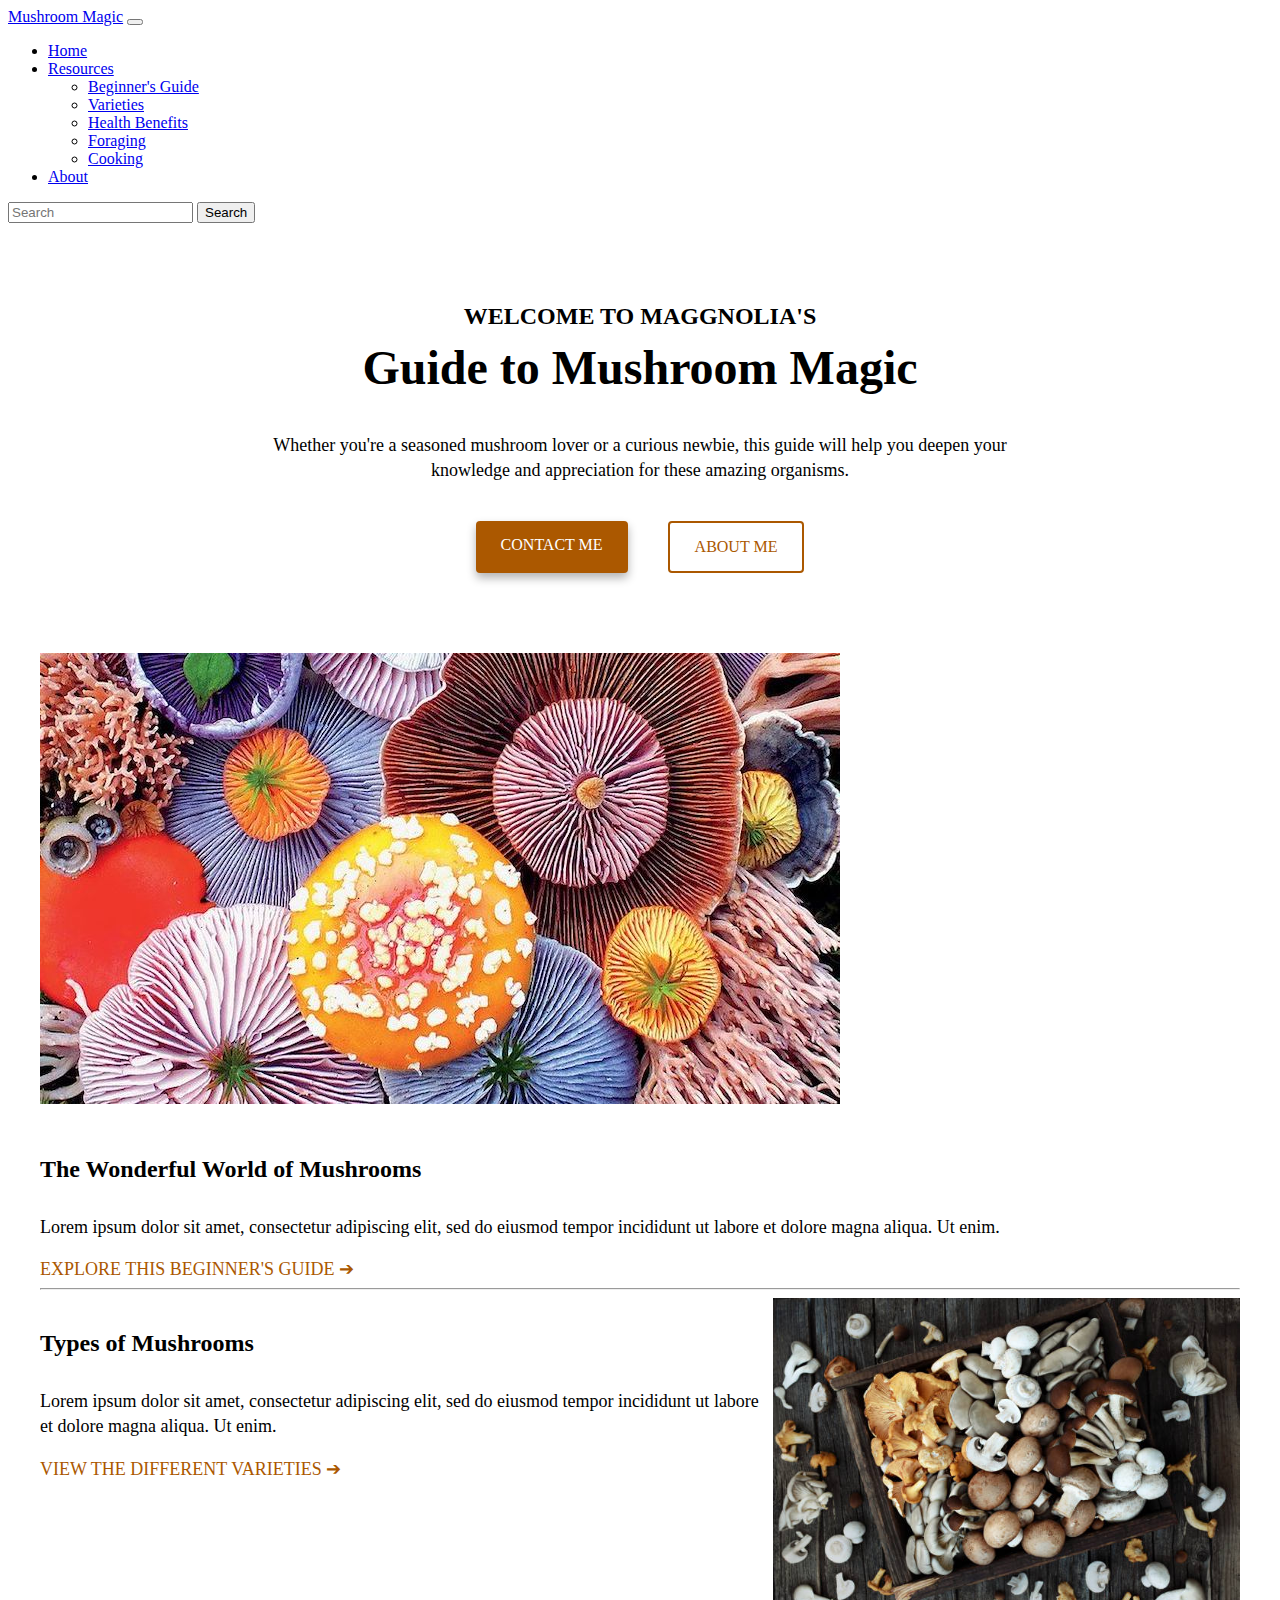
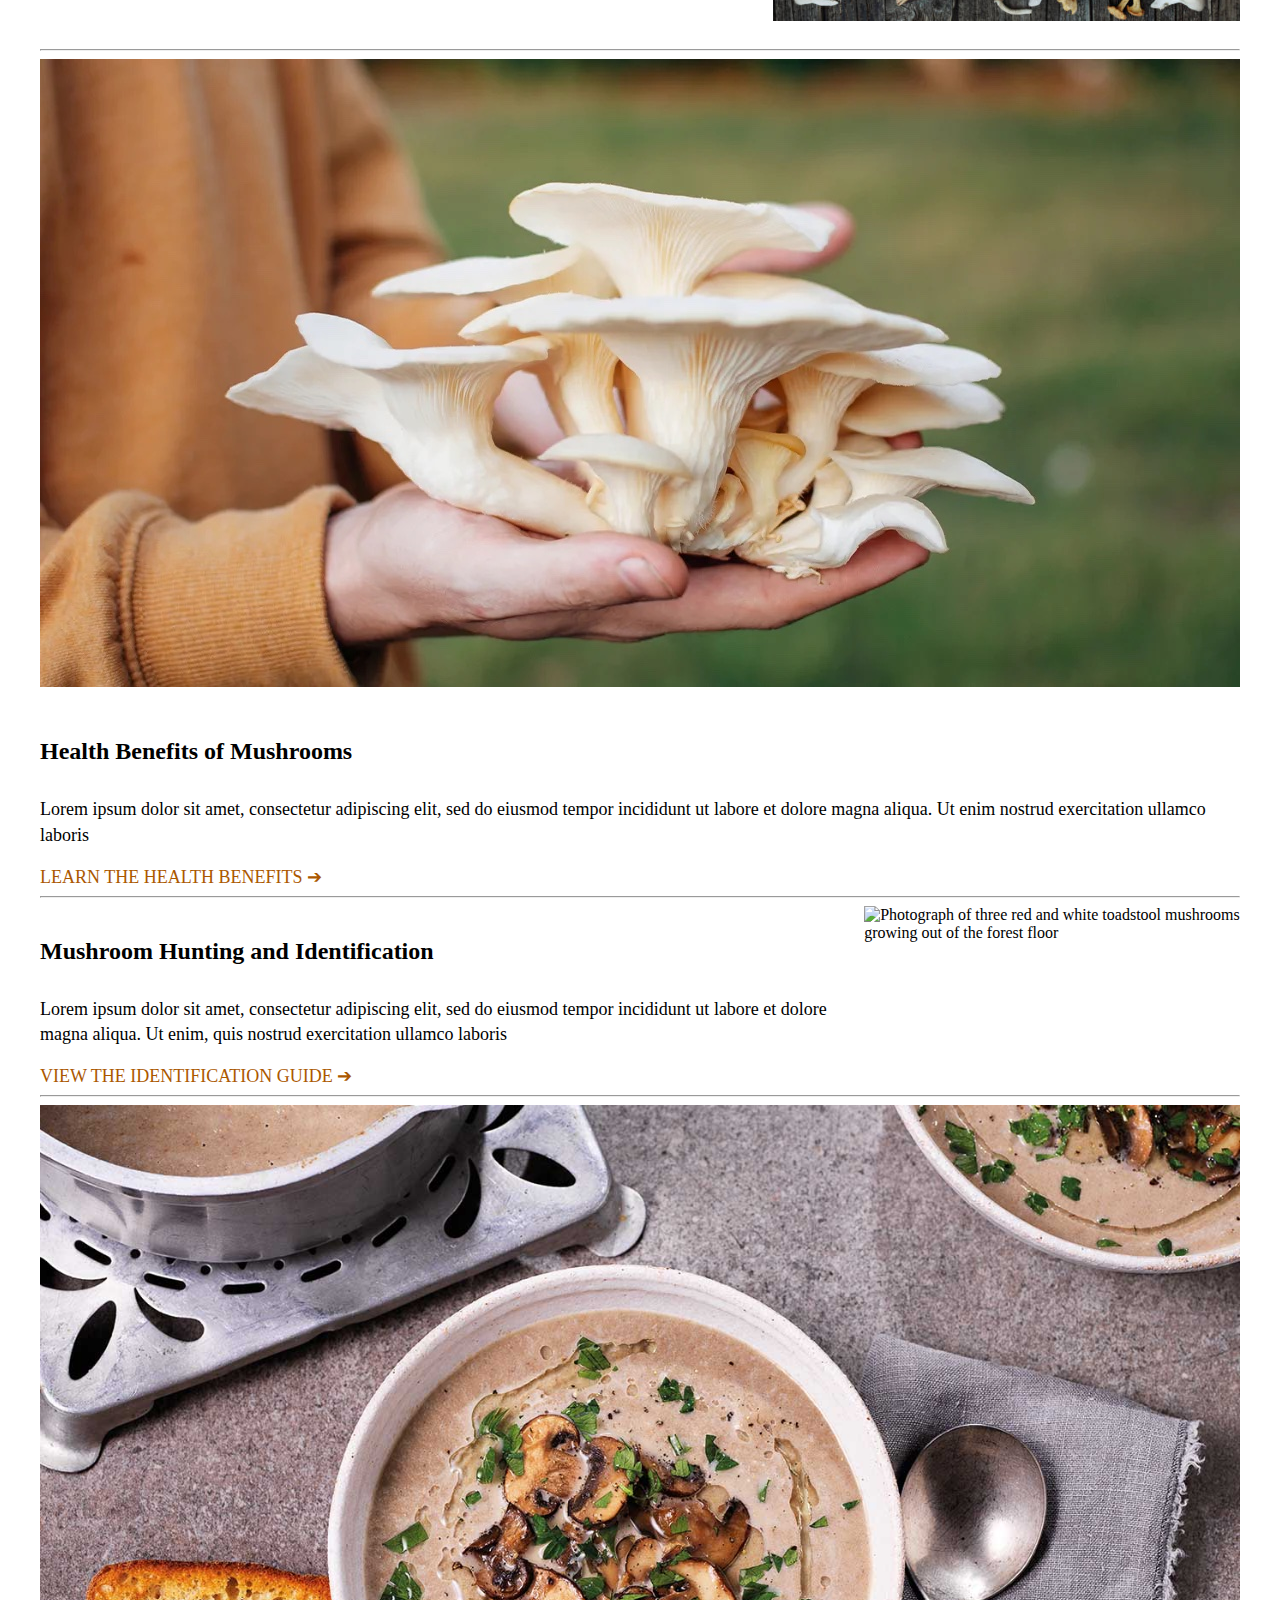
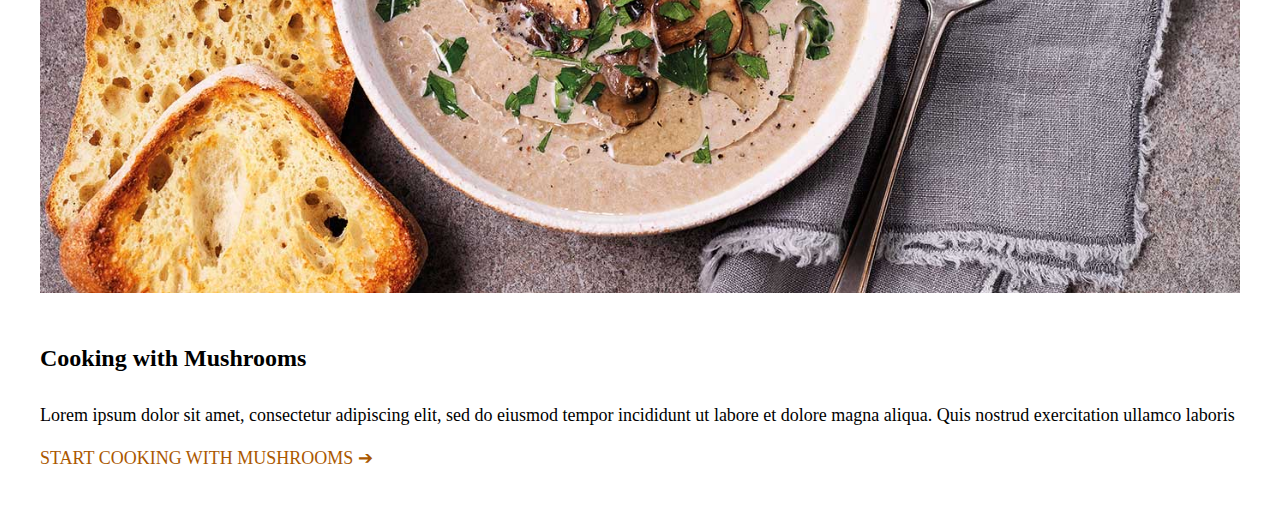
==== index.html @ 5e84adf8 "reorganize" ====
<!DOCTYPE html>
<html lang="en">
  <head>
    <meta charset="UTF-8" />
    <meta http-equiv="X-UA-Compatible" content="IE=edge" />
    <meta name="viewport" content="width=device-width, initial-scale=1.0" />
    <link
      href="https://cdn.jsdelivr.net/npm/bootstrap@5.3.0-alpha3/dist/css/bootstrap.min.css"
      rel="stylesheet"
      integrity="sha384-KK94CHFLLe+nY2dmCWGMq91rCGa5gtU4mk92HdvYe+M/SXH301p5ILy+dN9+nJOZ"
      crossorigin="anonymous"
    />
    <title>Maggnolia's Mushroom Magic - Homepage</title>
    <link rel="stylesheet" href="/src/style.css" />
  </head>
  <body>
    <nav class="navbar navbar-expand-lg bg-body-tertiary">
      <div class="container-fluid">
        <a class="navbar-brand" href="/">Mushroom Magic</a>
        <button
          class="navbar-toggler"
          type="button"
          data-bs-toggle="collapse"
          data-bs-target="#navbarSupportedContent"
          aria-controls="navbarSupportedContent"
          aria-expanded="false"
          aria-label="Toggle navigation"
        >
          <span class="navbar-toggler-icon"></span>
        </button>
        <div class="collapse navbar-collapse" id="navbarSupportedContent">
          <ul class="navbar-nav me-auto mb-2 mb-lg-0">
            <li class="nav-item">
              <a class="nav-link active" aria-current="page" href="/">Home</a>
            </li>
            <li class="nav-item dropdown">
              <a
                class="nav-link dropdown-toggle"
                href="/herbs.html"
                role="button"
                data-bs-toggle="dropdown"
                aria-expanded="false"
              >
                Resources
              </a>
              <ul class="dropdown-menu">
                <li>
                  <a class="dropdown-item" href="/pages/beginners.html"
                    >Beginner's Guide</a
                  >
                </li>
                <li>
                  <a class="dropdown-item" href="/pages/varieties.html"
                    >Varieties</a
                  >
                </li>
                <li>
                  <a class="dropdown-item" href="/pages/health.html"
                    >Health Benefits</a
                  >
                </li>
                <li>
                  <a class="dropdown-item" href="/pages/foraging.html"
                    >Foraging</a
                  >
                </li>
                <li>
                  <a class="dropdown-item" href="/pages/cooking.html"
                    >Cooking</a
                  >
                </li>
              </ul>
            </li>
            <li class="nav-item">
              <a class="nav-link" href="/about.html">About</a>
            </li>
          </ul>
          <form class="d-flex" role="search">
            <input
              class="form-control me-2"
              type="search"
              placeholder="Search"
              aria-label="Search"
            />
            <button class="btn btn-outline-success" type="submit">
              Search
            </button>
          </form>
        </div>
      </div>
    </nav>
    <section class="basic">
      <h2>Welcome to Maggnolia's</h2>
      <h1>Guide to Mushroom Magic</h1>
      <p>
        Whether you're a seasoned mushroom lover or a curious newbie, this guide
        will help you deepen your knowledge and appreciation for these amazing
        organisms.
      </p>
      <div class="navigation-links">
        <a href="/about.html#contact" class="contact-link">Contact me</a>
        <a href="/about.html" class="about-link">About me</a>
      </div>
    </section>
    <section class="guides">
      <div class="container">
        <div class="row">
          <div class="col-sm-12 col-md-6">
            <img
              class="thumbnails"
              src="/img/mushrooms/wonderful-world.jpg"
              alt="Photograph of several brightly colored mushrooms."
            />
          </div>
          <div class="col-sm-12 col-md-6">
            <div class="intro">
              <h4>The Wonderful World of Mushrooms</h4>
              <p>
                Lorem ipsum dolor sit amet, consectetur adipiscing elit, sed do
                eiusmod tempor incididunt ut labore et dolore magna aliqua. Ut
                enim.
              </p>
              <a
                href="/pages/beginners.html"
                target="_blank"
                title="beginner's guide about mushrooms"
                >Explore this beginner's guide ➔</a
              >
            </div>
          </div>
        </div>
        <hr />
        <div class="row alt">
          <div class="col-sm-12 col-md-6">
            <img
              class="thumbnails"
              src="/img/mushrooms/mushroom-types.jpg"
              alt="Photograph of various different species of mushrooms."
            />
          </div>
          <div class="col-sm-12 col-md-6">
            <div class="intro">
              <h4>Types of Mushrooms</h4>
              <p>
                Lorem ipsum dolor sit amet, consectetur adipiscing elit, sed do
                eiusmod tempor incididunt ut labore et dolore magna aliqua. Ut
                enim.
              </p>
              <a
                href="/pages/varieties.html"
                target="_blank"
                title="guide to mushroom varieties"
                >View the different varieties ➔</a
              >
            </div>
          </div>
        </div>
        <hr />
        <div class="row">
          <div class="col-sm-12 col-md-6">
            <img
              class="thumbnails"
              src="/img/mushrooms/health-benefits.jpg"
              alt="Photograph of hands holding a large cluster of oystere mushrooms."
            />
          </div>
          <div class="col-sm-12 col-md-6">
            <div class="intro">
              <h4>Health Benefits of Mushrooms</h4>
              <p>
                Lorem ipsum dolor sit amet, consectetur adipiscing elit, sed do
                eiusmod tempor incididunt ut labore et dolore magna aliqua. Ut
                enim nostrud exercitation ullamco laboris
              </p>
              <a
                href="/pages/health.html"
                target="_blank"
                title="mushroom health benefit guide"
                >Learn the health benefits ➔</a
              >
            </div>
          </div>
        </div>
        <hr />
        <div class="row alt">
          <div class="col-sm-12 col-md-6">
            <img
              class="thumbnails"
              src="/img/mushrooms/hunting-id.jpg"
              alt="Photograph of three red and white toadstool mushrooms growing out of the forest floor"
            />
          </div>
          <div class="col-sm-12 col-md-6">
            <div class="intro">
              <h4>Mushroom Hunting and Identification</h4>
              <p>
                Lorem ipsum dolor sit amet, consectetur adipiscing elit, sed do
                eiusmod tempor incididunt ut labore et dolore magna aliqua. Ut
                enim, quis nostrud exercitation ullamco laboris
              </p>
              <a
                href="/pages/foraging.html"
                target="_blank"
                title="mushroom hunting and identification guide"
                >View the identification guide ➔</a
              >
            </div>
          </div>
        </div>
        <hr />
        <div class="row">
          <div class="col-sm-12 col-md-6">
            <img
              class="thumbnails"
              src="/img/mushrooms/mushroom-cooking.jpg"
              alt="Photograph of mushroom soup, garnished with sauteed mushrooms"
            />
          </div>
          <div class="col-sm-12 col-md-6">
            <div class="intro">
              <h4>Cooking with Mushrooms</h4>
              <p>
                Lorem ipsum dolor sit amet, consectetur adipiscing elit, sed do
                eiusmod tempor incididunt ut labore et dolore magna aliqua. Quis
                nostrud exercitation ullamco laboris
              </p>
              <a
                href="/pages/cooking.html"
                target="_blank"
                title="guide to cooking with mushrooms"
                >Start cooking with mushrooms ➔</a
              >
            </div>
          </div>
        </div>
      </div>
    </section>
    <script
      src="https://cdn.jsdelivr.net/npm/bootstrap@5.3.0-alpha3/dist/js/bootstrap.bundle.min.js"
      integrity="sha384-ENjdO4Dr2bkBIFxQpeoTz1HIcje39Wm4jDKdf19U8gI4ddQ3GYNS7NTKfAdVQSZe"
      crossorigin="anonymous"
    ></script>
  </body>
</html>
---- src/style.css ----
:root {
  --primary-color: #ab5800;
  --secondary-color: #faefe3;
  --highlight-color: #e76000;
  --box-shadow: 0 5px 10px rgba(0, 0, 0, 0.3);
}

.basic {
  margin: 80px auto;
  max-width: 800px;
}

.guides {
  margin: 60px auto;
  max-width: 1200px;
}

h1,
h2,
h3 {
  text-align: center;
  margin: 0;
}

h2 {
  text-transform: uppercase;
  padding-bottom: 10px;
}

p {
  padding: 20px;
  border-radius: 4px;
  line-height: 1.4;
  text-align: center;
}

.navigation-links {
  display: flex;
  justify-content: center;
}

.navigation-links a {
  margin: 0 20px;
  border-radius: 4px;
  padding: 15px 25px;
  text-decoration: none;
  text-transform: uppercase;
  font-weight: 500;
}

.contact-link {
  background: var(--primary-color);
  box-shadow: var(--box-shadow);
  color: white;
}

.about-link {
  color: var(--primary-color);
  border: 2px solid var(--primary-color);
  text-transform: uppercase;
}

.contact-link:hover {
  background: var(--highlight-color);
}

.about-link:hover {
  color: var(--highlight-color);
  border: 2px solid var(--highlight-color);
}

.email-link {
  display: flex;
  justify-content: center;
  color: var(--primary-color);
  text-decoration: none;
}

.email-link:hover {
  text-decoration: underline;
}

.thumbnails {
  max-width: 100%;
  height: auto;
  margin-bottom: 1rem;
}

.intro p {
  text-align: left;
  padding: 0rem;
}

.intro a {
  color: var(--primary-color);
  text-decoration: none;
  text-transform: uppercase;
}

.intro a:hover {
  color: var(--highlight-color);
  text-decoration: none;
  text-transform: uppercase;
}

.alt {
  display: flex;
  flex-direction: row-reverse;
}

nav {
  position: sticky;
}

/* --------- MEDIA QUERIES --------- */

h1 {
  font-size: 36px;
}

h2 {
  font-size: 24px;
}
h4 {
  font-size: 20px;
}

p {
  font-size: 16px;
}

.intro a {
  font-size: 16px;
}

@media (min-width: 768px) {
  h1 {
    font-size: 48px;
  }

  h2 {
    font-size: 24px;
  }

  h4 {
    font-size: 24px;
  }

  p {
    font-size: 18px;
  }

  .intro a {
    font-size: 18px;
  }
}
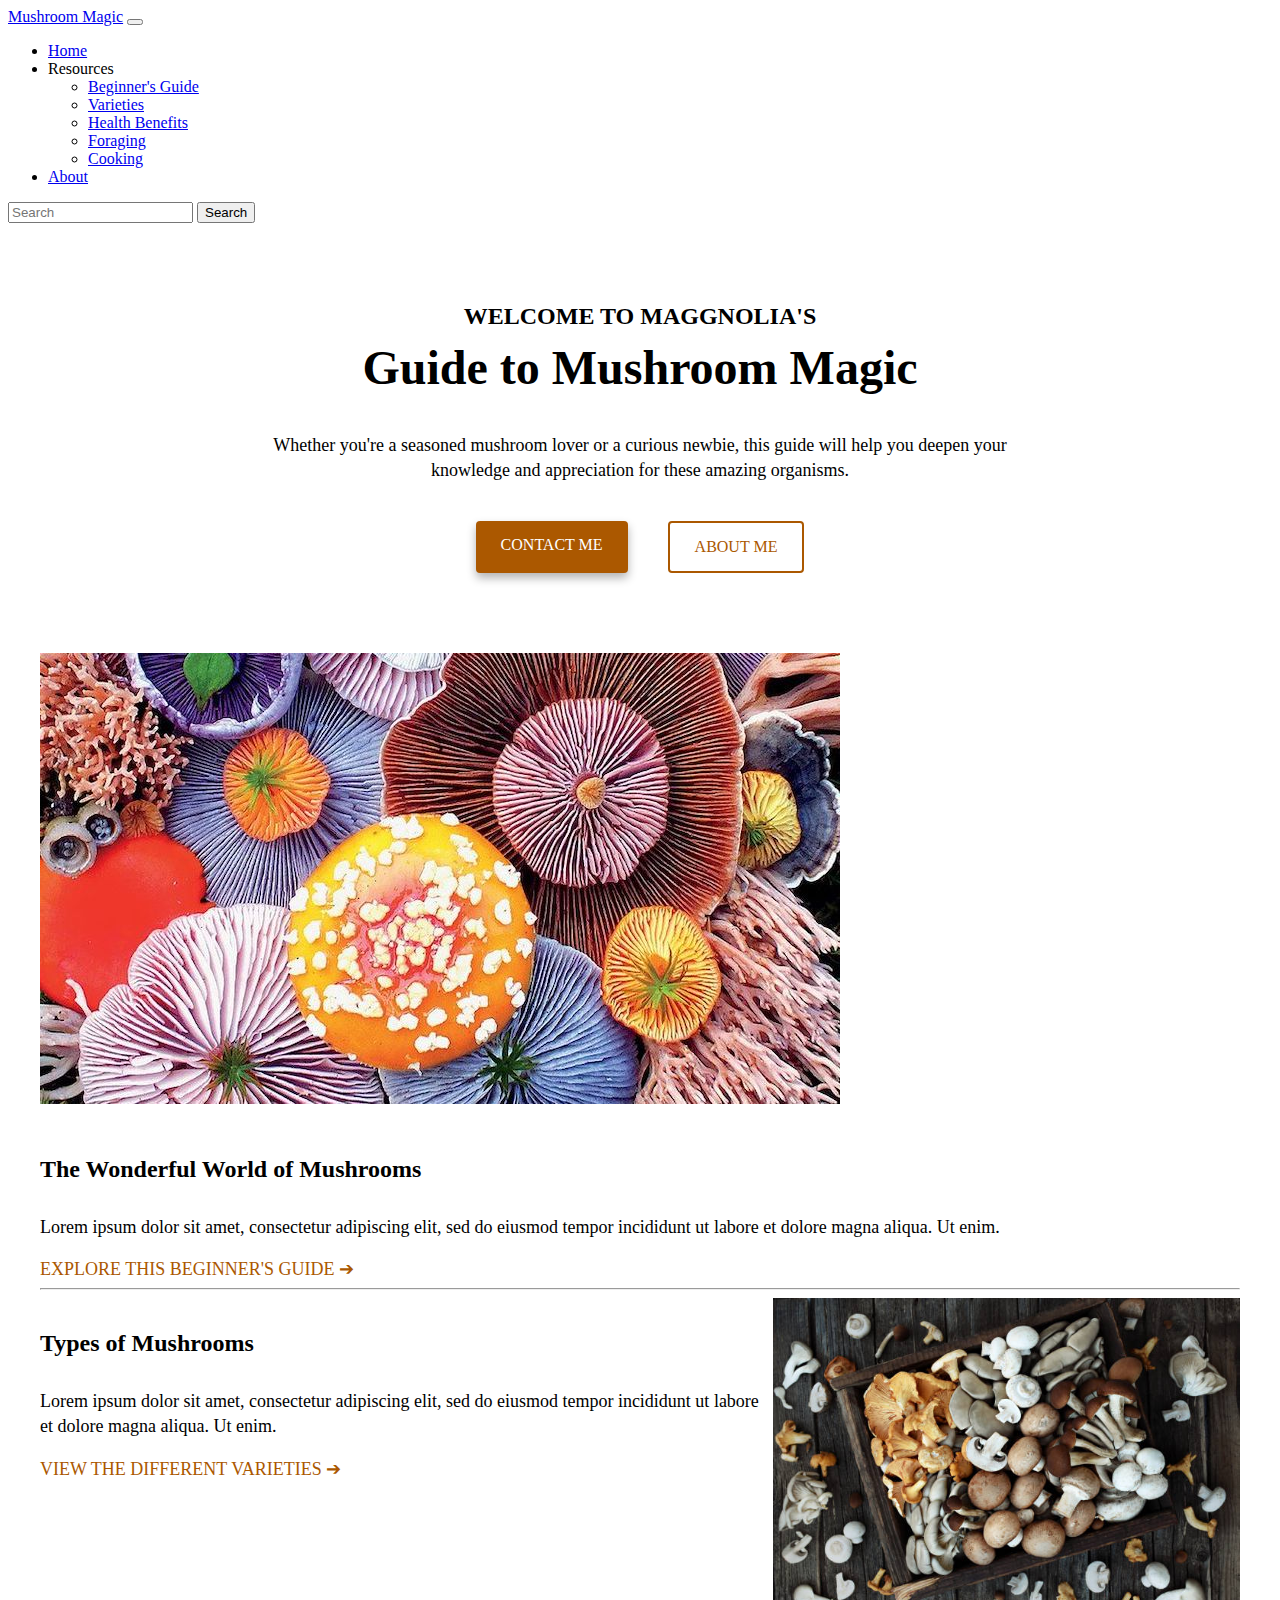
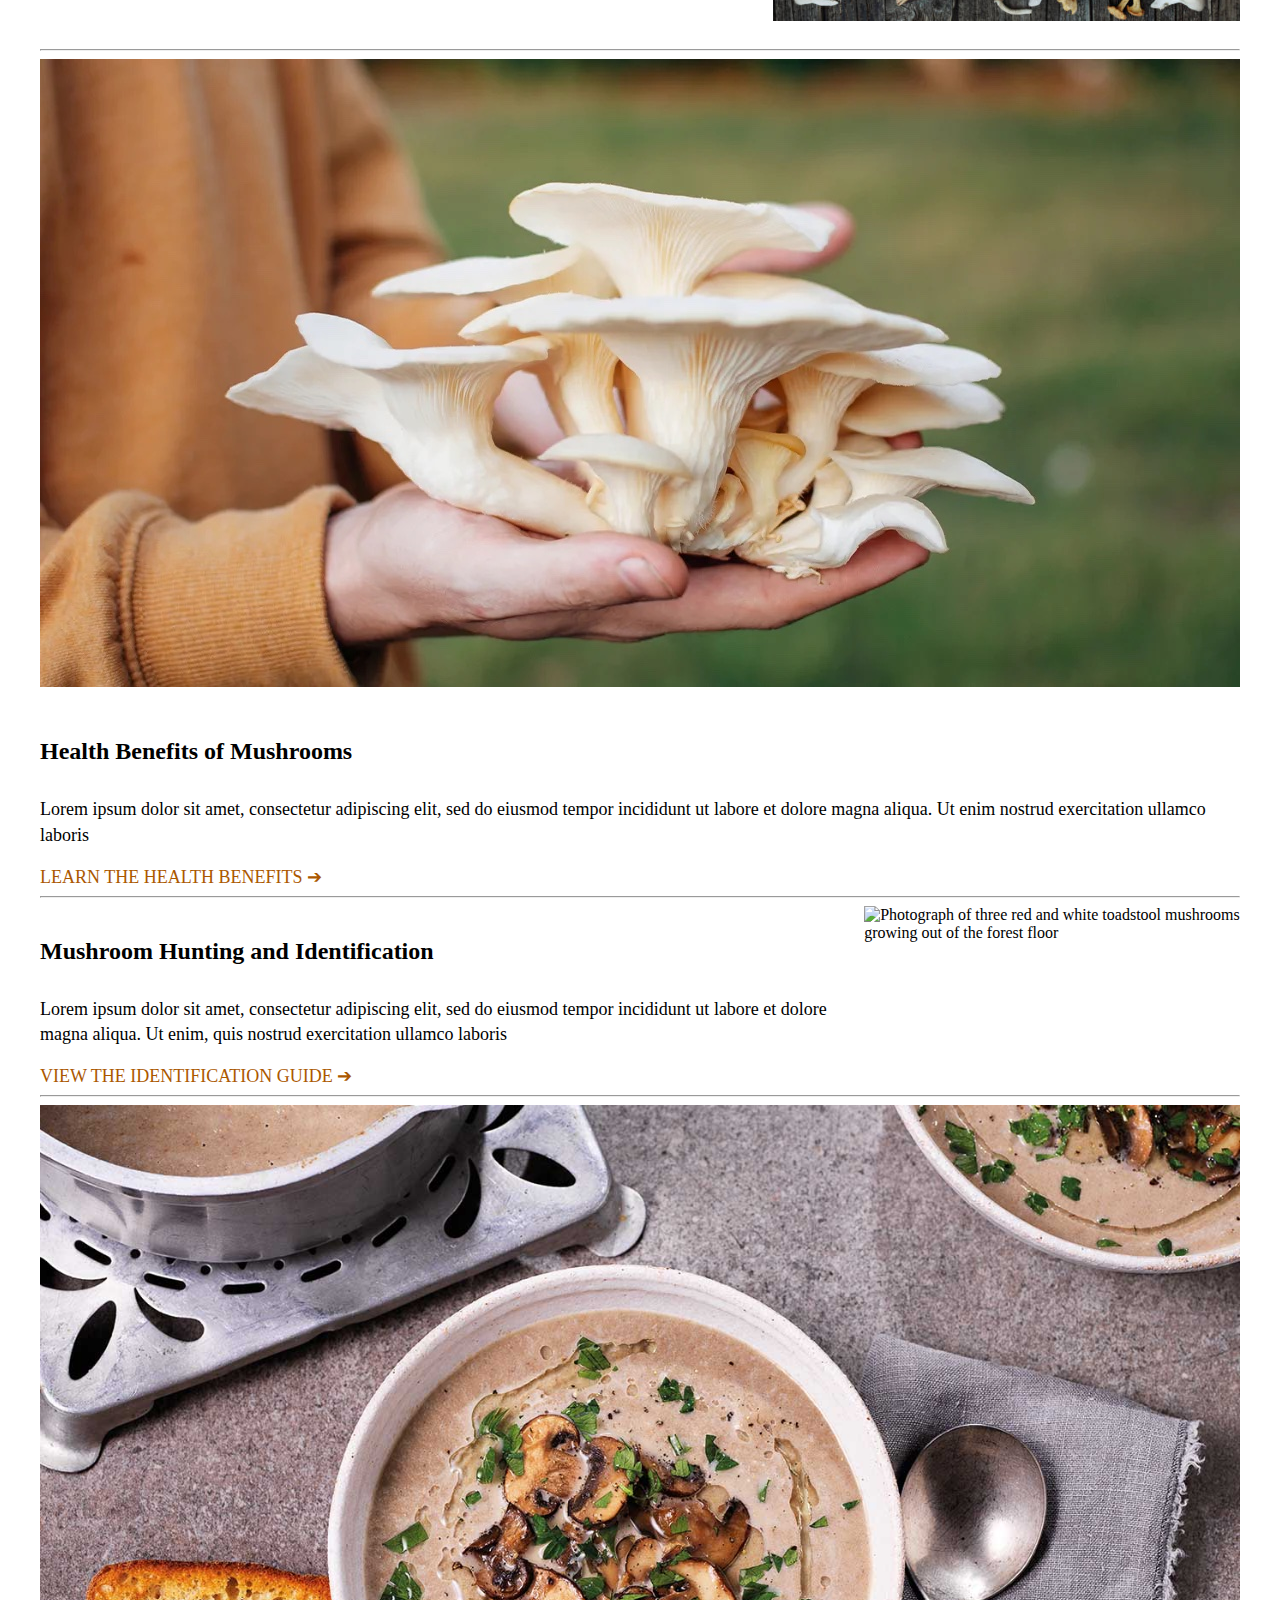
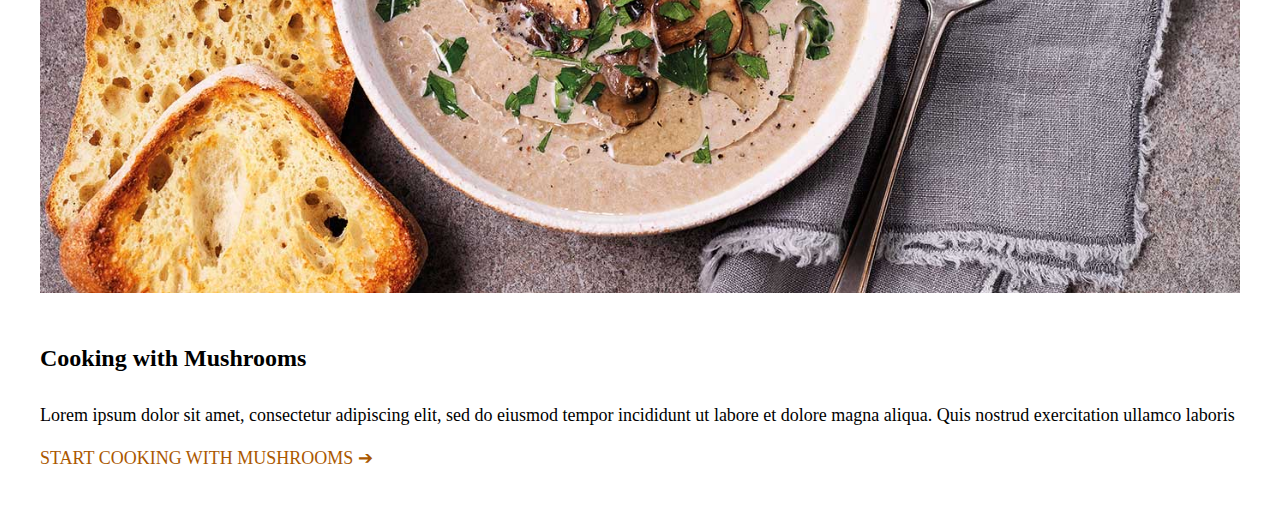
==== commit b60ba4f3: "added meta tag descriptions" ====
--- a/index.html
+++ b/index.html
@@ -4,6 +4,10 @@
     <meta charset="UTF-8" />
     <meta http-equiv="X-UA-Compatible" content="IE=edge" />
     <meta name="viewport" content="width=device-width, initial-scale=1.0" />
+    <meta
+      name="description"
+      content="A digital guide to the magical world of mushrooms"
+    />
     <link
       href="https://cdn.jsdelivr.net/npm/bootstrap@5.3.0-alpha3/dist/css/bootstrap.min.css"
       rel="stylesheet"
@@ -36,7 +40,6 @@
             <li class="nav-item dropdown">
               <a
                 class="nav-link dropdown-toggle"
-                href="/herbs.html"
                 role="button"
                 data-bs-toggle="dropdown"
                 aria-expanded="false"
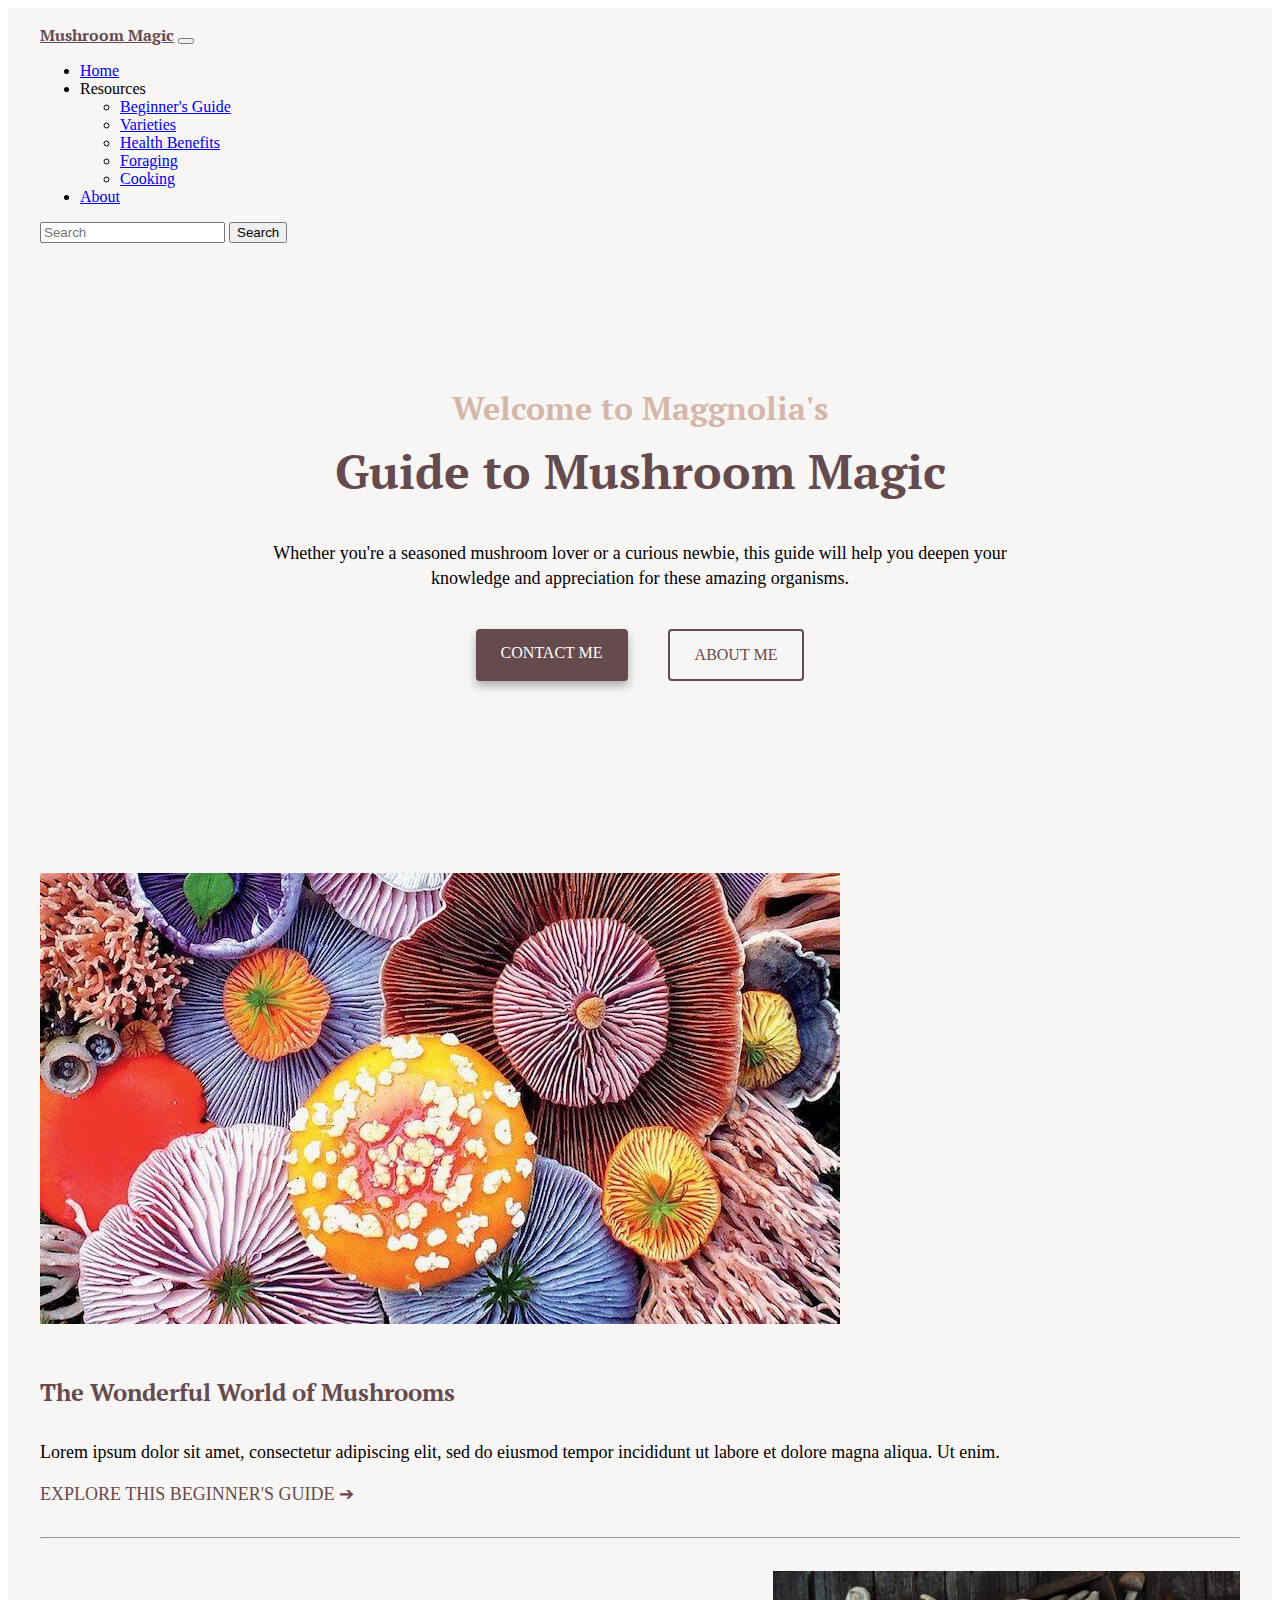
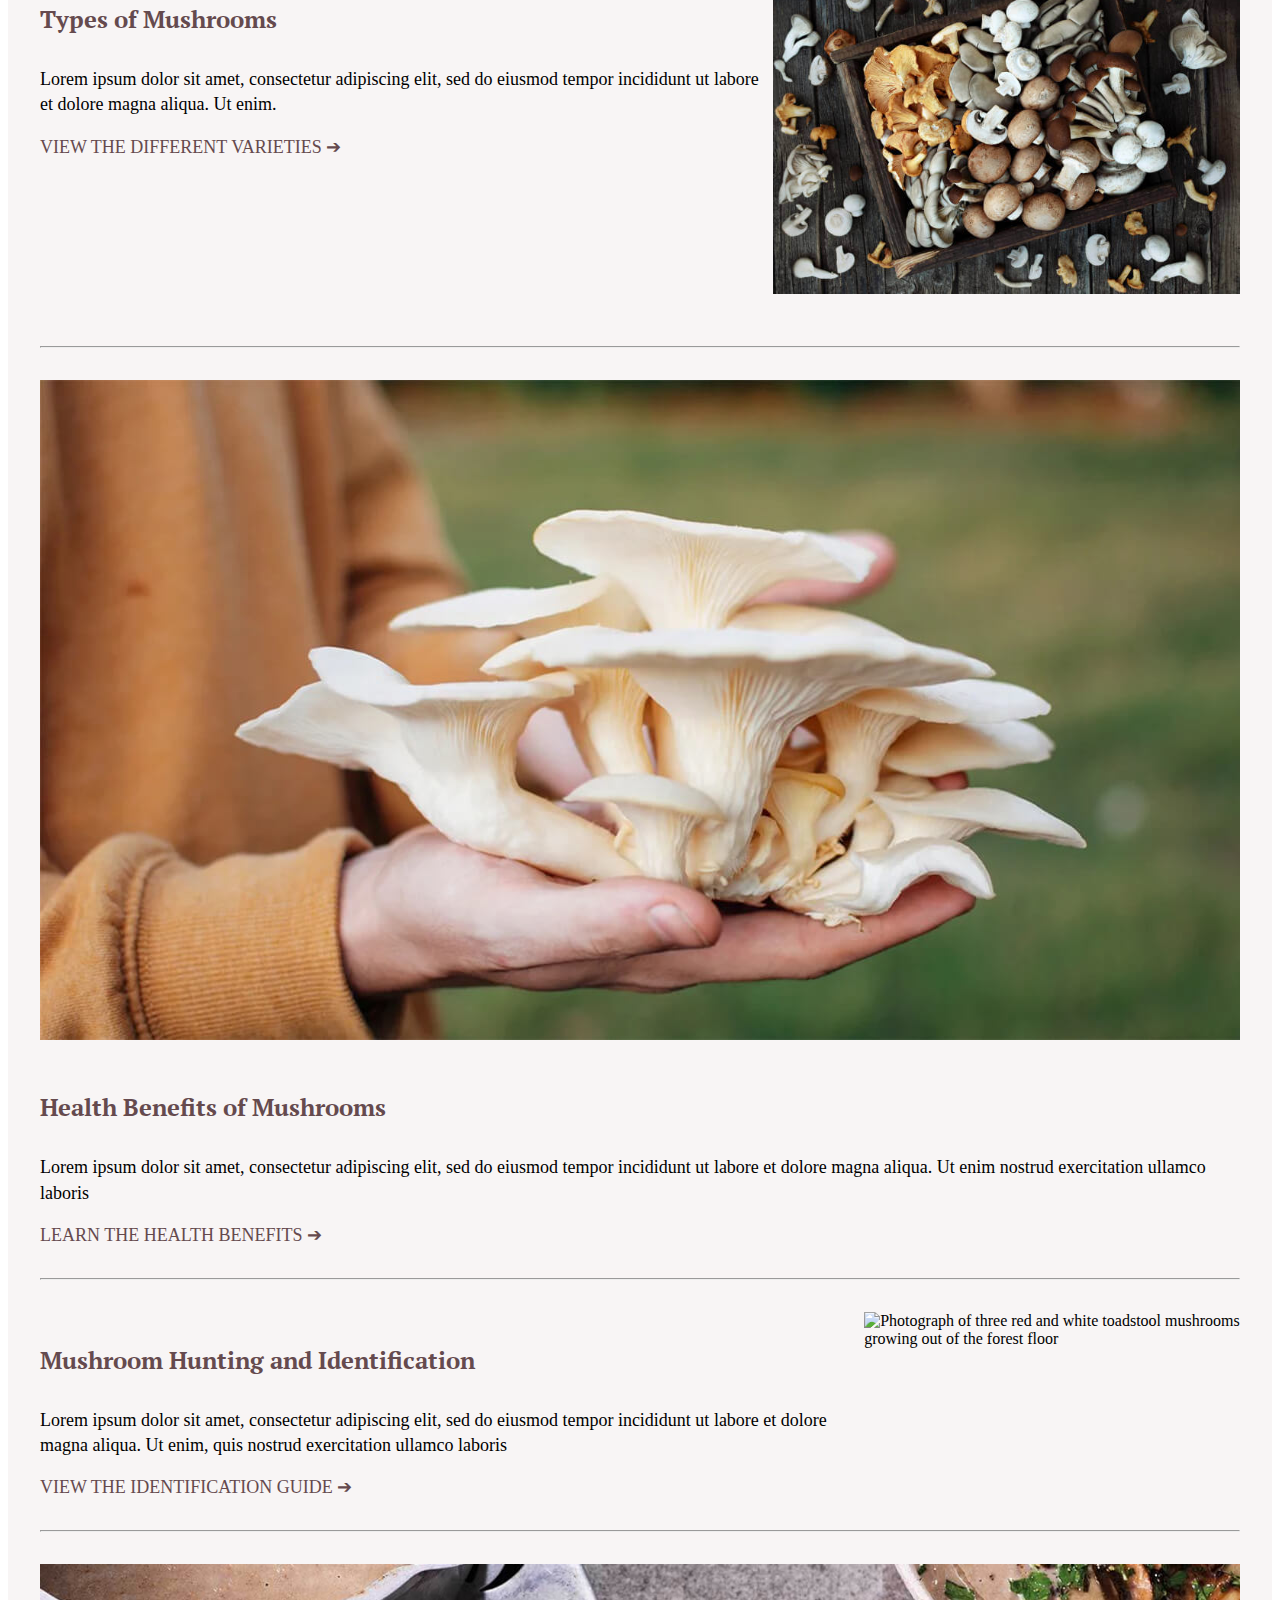
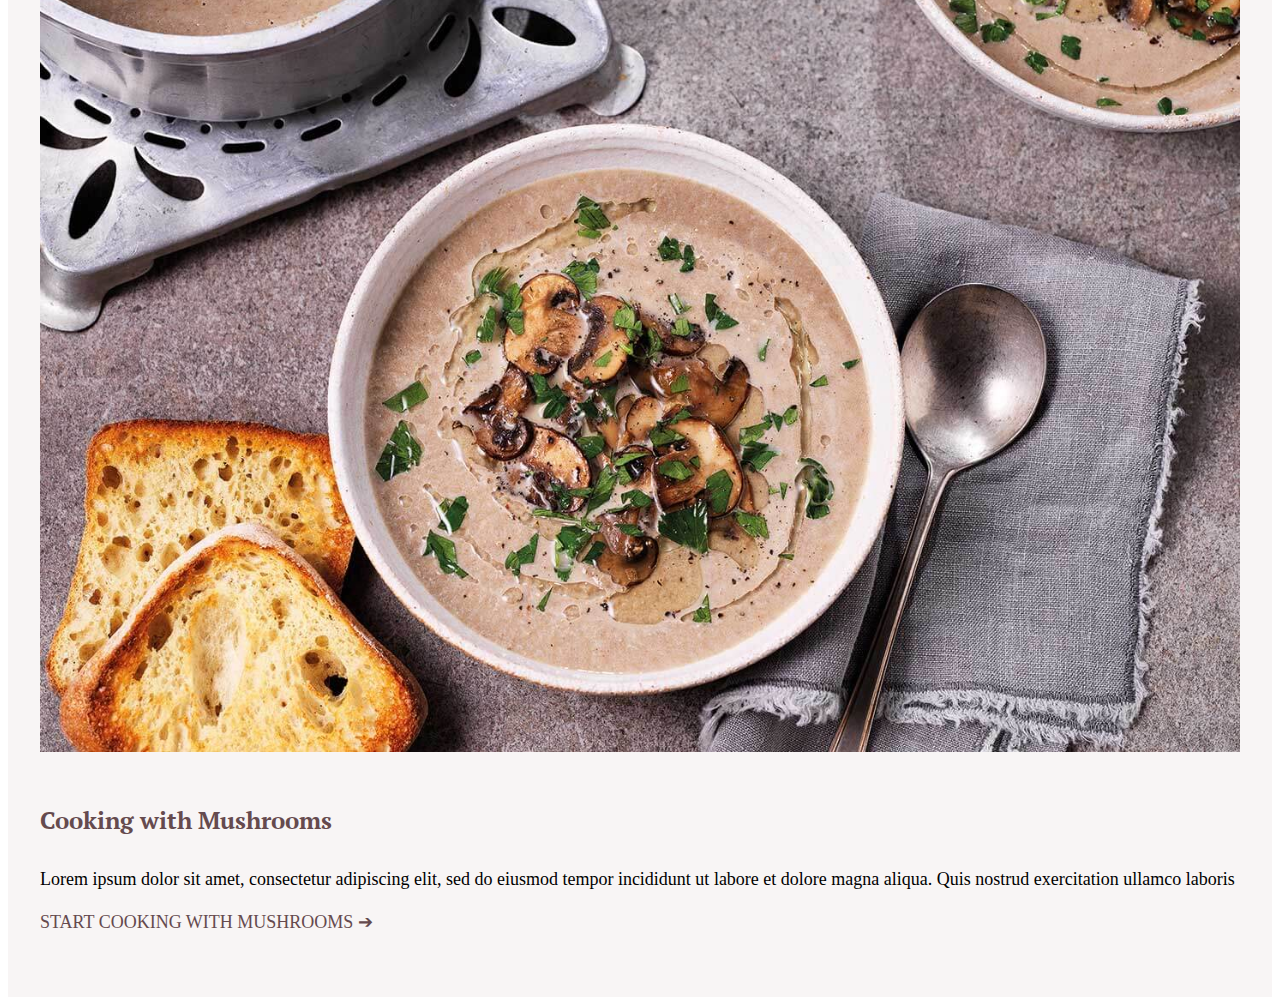
==== commit 95b9532a: "fonts and colors" ====
--- a/index.html
+++ b/index.html
@@ -6,7 +6,7 @@
     <meta name="viewport" content="width=device-width, initial-scale=1.0" />
     <meta
       name="description"
-      content="A digital guide to the magical world of mushrooms"
+      content="We hope this guide sparks your curiosity and inspires you to incorporate these fantastic organisms into your life. Whether you're interested in culinary uses, medicinal properties, or simply appreciating the beauty and diversity of mushrooms, there is always more to learn and explore."
     />
     <link
       href="https://cdn.jsdelivr.net/npm/bootstrap@5.3.0-alpha3/dist/css/bootstrap.min.css"
@@ -14,11 +14,17 @@
       integrity="sha384-KK94CHFLLe+nY2dmCWGMq91rCGa5gtU4mk92HdvYe+M/SXH301p5ILy+dN9+nJOZ"
       crossorigin="anonymous"
     />
+    <link rel="preconnect" href="https://fonts.googleapis.com" />
+    <link rel="preconnect" href="https://fonts.gstatic.com" crossorigin />
+    <link
+      href="https://fonts.googleapis.com/css2?family=PT+Serif:wght@400;700&display=swap"
+      rel="stylesheet"
+    />
     <title>Maggnolia's Mushroom Magic - Homepage</title>
     <link rel="stylesheet" href="/src/style.css" />
   </head>
   <body>
-    <nav class="navbar navbar-expand-lg bg-body-tertiary">
+    <nav class="navbar navbar-expand-lg">
       <div class="container-fluid">
         <a class="navbar-brand" href="/">Mushroom Magic</a>
         <button
@@ -93,16 +99,18 @@
       </div>
     </nav>
     <section class="basic">
-      <h2>Welcome to Maggnolia's</h2>
-      <h1>Guide to Mushroom Magic</h1>
-      <p>
-        Whether you're a seasoned mushroom lover or a curious newbie, this guide
-        will help you deepen your knowledge and appreciation for these amazing
-        organisms.
-      </p>
-      <div class="navigation-links">
-        <a href="/about.html#contact" class="contact-link">Contact me</a>
-        <a href="/about.html" class="about-link">About me</a>
+      <div class="container">
+        <h2>Welcome to Maggnolia's</h2>
+        <h1>Guide to Mushroom Magic</h1>
+        <p>
+          Whether you're a seasoned mushroom lover or a curious newbie, this
+          guide will help you deepen your knowledge and appreciation for these
+          amazing organisms.
+        </p>
+        <div class="navigation-links">
+          <a href="/about.html#contact" class="contact-link">Contact me</a>
+          <a href="/about.html" class="about-link">About me</a>
+        </div>
       </div>
     </section>
     <section class="guides">
--- a/src/style.css
+++ b/src/style.css
@@ -1,17 +1,25 @@
 :root {
-  --primary-color: #ab5800;
-  --secondary-color: #faefe3;
-  --highlight-color: #e76000;
+  --primary-color: #654a4e;
+  --secondary-color: #d4b7a9;
+  --off-white-color: #f8f5f5;
+  --highlight-color: #ab5800;
   --box-shadow: 0 5px 10px rgba(0, 0, 0, 0.3);
 }
 
-.basic {
-  margin: 80px auto;
+.basic,
+.guides {
+  background-color: var(--off-white-color);
+}
+
+.basic .container {
+  padding: 8rem 0;
+  margin: 0px auto;
   max-width: 800px;
 }
 
-.guides {
-  margin: 60px auto;
+.guides .container {
+  padding: 4rem 0;
+  margin: 0px auto;
   max-width: 1200px;
 }
 
@@ -20,11 +28,23 @@
 h3 {
   text-align: center;
   margin: 0;
+  font-weight: bold;
+  font-family: "PT Serif", serif;
+}
+
+h1 {
+  color: var(--primary-color);
 }
 
 h2 {
-  text-transform: uppercase;
   padding-bottom: 10px;
+  color: var(--secondary-color);
+}
+
+h4 {
+  font-weight: bold;
+  font-family: "PT Serif", serif;
+  color: var(--primary-color);
 }
 
 p {
@@ -34,9 +54,27 @@
   text-align: center;
 }
 
+.navbar {
+  position: sticky;
+  top: 0;
+  z-index: 2;
+}
+
+.navbar {
+  background-color: var(--off-white-color);
+  padding: 1rem 2rem;
+}
+
 .navigation-links {
   display: flex;
   justify-content: center;
+  color: var(--primary-color);
+}
+
+.navbar-brand {
+  font-weight: bold;
+  font-family: "PT Serif", serif;
+  color: var(--primary-color);
 }
 
 .navigation-links a {
@@ -108,8 +146,8 @@
   flex-direction: row-reverse;
 }
 
-nav {
-  position: sticky;
+hr {
+  margin: 2rem 0;
 }
 
 /* --------- MEDIA QUERIES --------- */
@@ -139,7 +177,7 @@
   }
 
   h2 {
-    font-size: 24px;
+    font-size: 32px;
   }
 
   h4 {
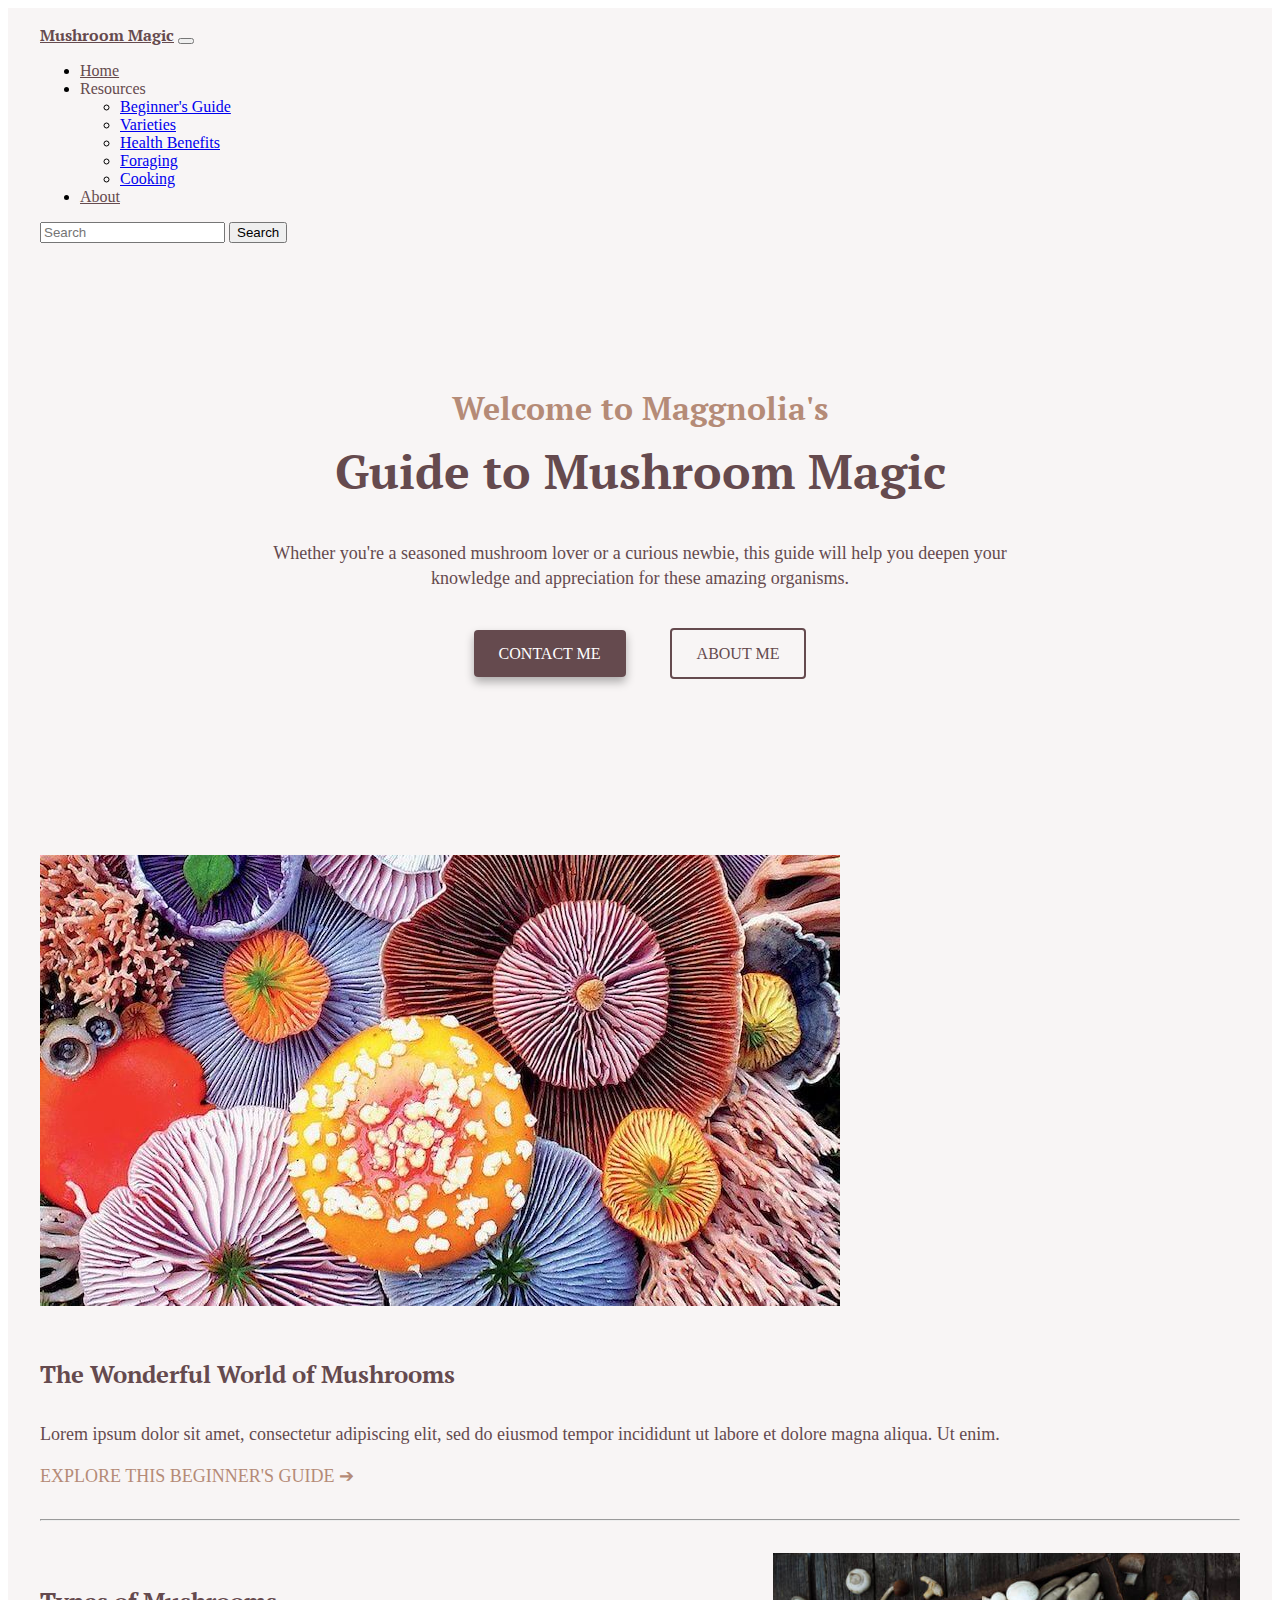
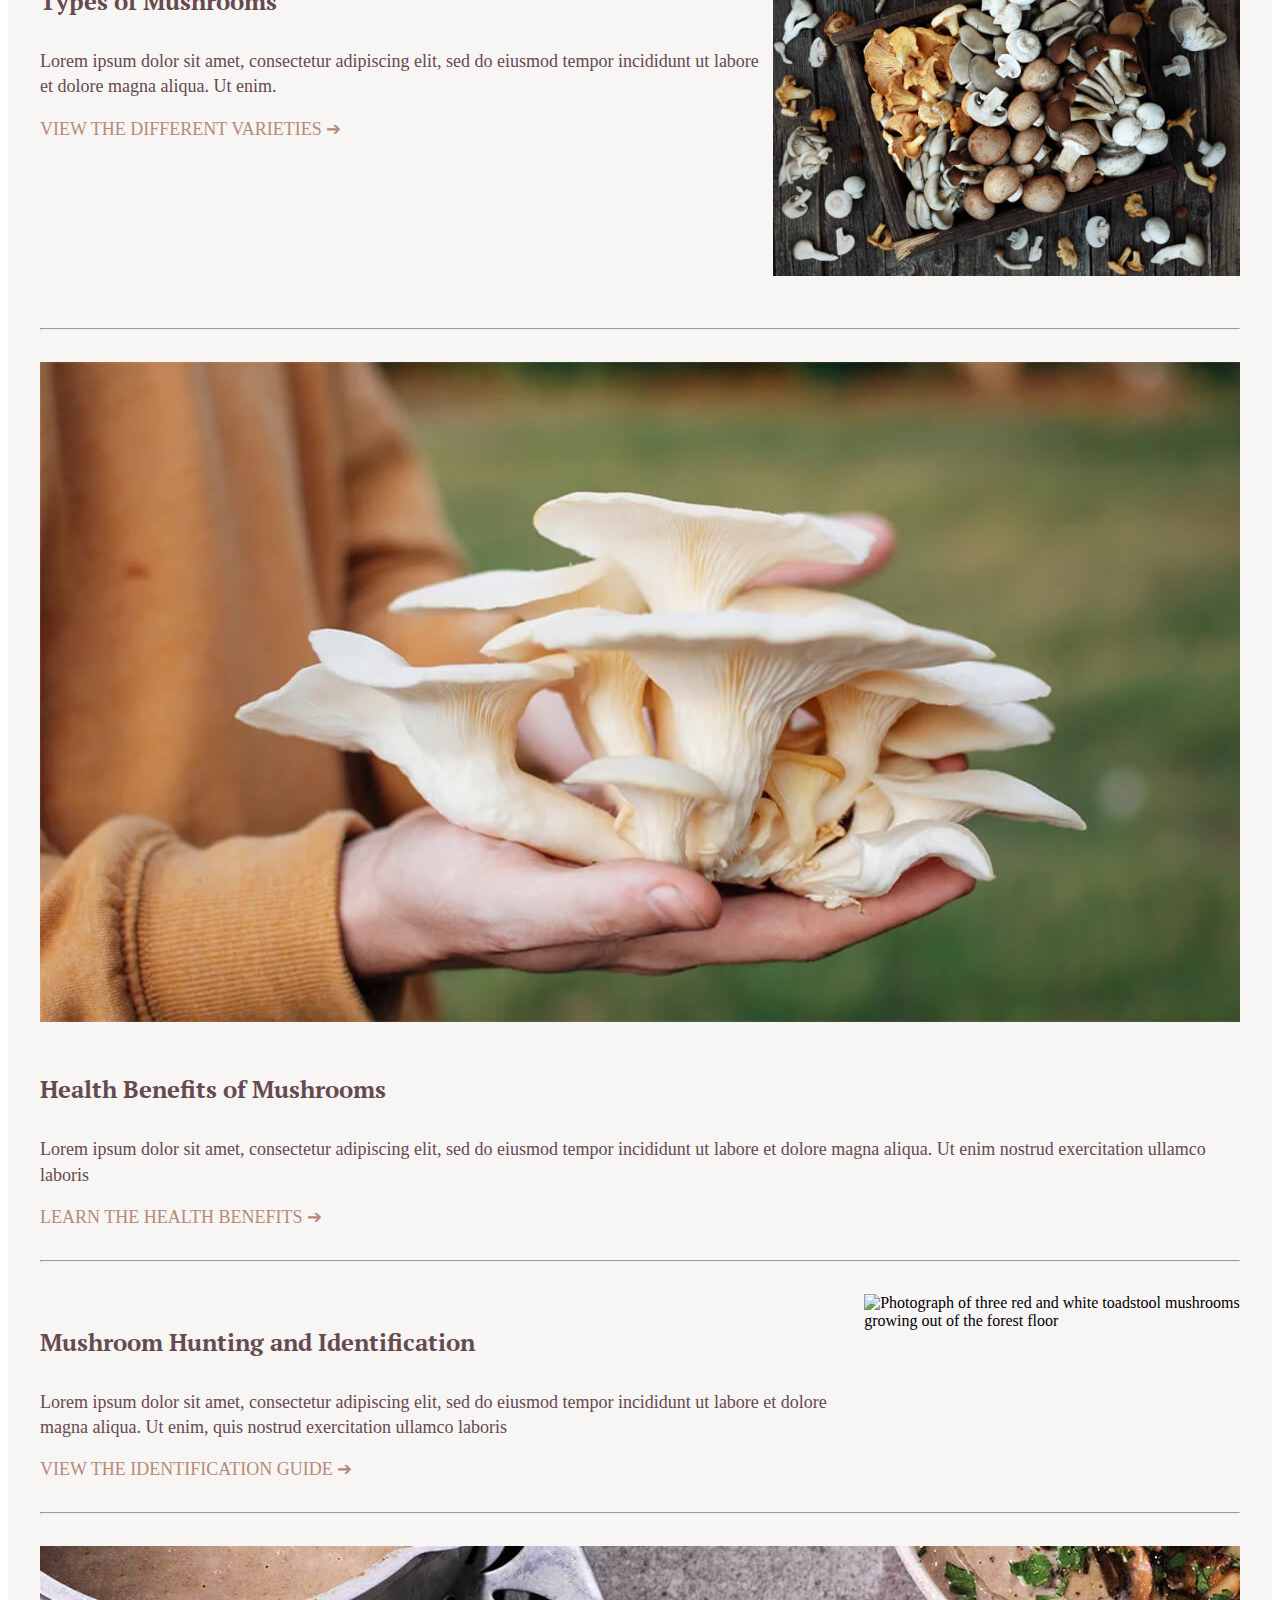
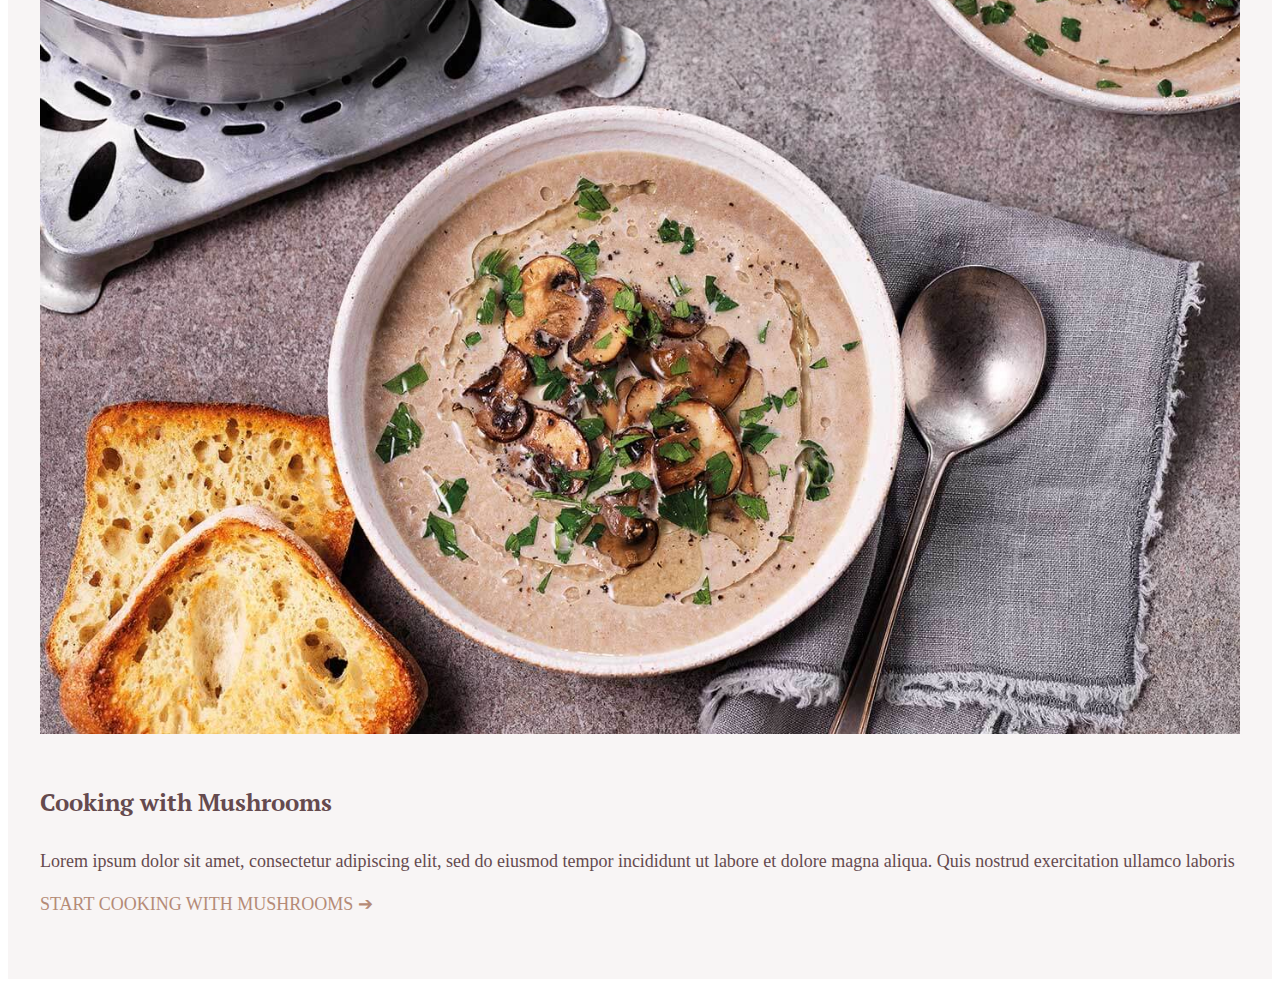
==== commit 255be1ee: "social links" ====
--- a/index.html
+++ b/index.html
@@ -20,6 +20,10 @@
       href="https://fonts.googleapis.com/css2?family=PT+Serif:wght@400;700&display=swap"
       rel="stylesheet"
     />
+    <script
+      src="https://kit.fontawesome.com/fbaaf4ea07.js"
+      crossorigin="anonymous"
+    ></script>
     <title>Maggnolia's Mushroom Magic - Homepage</title>
     <link rel="stylesheet" href="/src/style.css" />
   </head>
--- a/src/style.css
+++ b/src/style.css
@@ -1,12 +1,13 @@
 :root {
   --primary-color: #654a4e;
-  --secondary-color: #d4b7a9;
+  --secondary-color: #b58b77;
   --off-white-color: #f8f5f5;
   --highlight-color: #ab5800;
   --box-shadow: 0 5px 10px rgba(0, 0, 0, 0.3);
 }
 
 .basic,
+.about,
 .guides {
   background-color: var(--off-white-color);
 }
@@ -17,7 +18,8 @@
   max-width: 800px;
 }
 
-.guides .container {
+.guides .container,
+.about .container {
   padding: 4rem 0;
   margin: 0px auto;
   max-width: 1200px;
@@ -48,6 +50,7 @@
 }
 
 p {
+  color: var(--primary-color);
   padding: 20px;
   border-radius: 4px;
   line-height: 1.4;
@@ -65,9 +68,8 @@
   padding: 1rem 2rem;
 }
 
-.navigation-links {
-  display: flex;
-  justify-content: center;
+.nav-link,
+.navbar-expand-lg .navbar-nav .nav-link {
   color: var(--primary-color);
 }
 
@@ -75,6 +77,10 @@
   font-weight: bold;
   font-family: "PT Serif", serif;
   color: var(--primary-color);
+}
+.navigation-links {
+  padding-top: 1rem;
+  text-align: center;
 }
 
 .navigation-links a {
@@ -102,14 +108,32 @@
   background: var(--highlight-color);
 }
 
+#contact {
+  text-align: center;
+  margin: 0 auto;
+}
+
+.social-media a {
+  font-size: 60px;
+  line-height: 60px;
+  padding: 1rem;
+  color: var(--primary-color);
+}
+
+.social-media a:hover {
+  color: var(--highlight-color);
+}
+
 .about-link:hover {
   color: var(--highlight-color);
   border: 2px solid var(--highlight-color);
 }
 
 .email-link {
-  display: flex;
-  justify-content: center;
+  display: inline-block;
+  text-align: center;
+  padding: 1rem 0;
+  font-size: 24px;
   color: var(--primary-color);
   text-decoration: none;
 }
@@ -130,7 +154,7 @@
 }
 
 .intro a {
-  color: var(--primary-color);
+  color: var(--secondary-color);
   text-decoration: none;
   text-transform: uppercase;
 }
